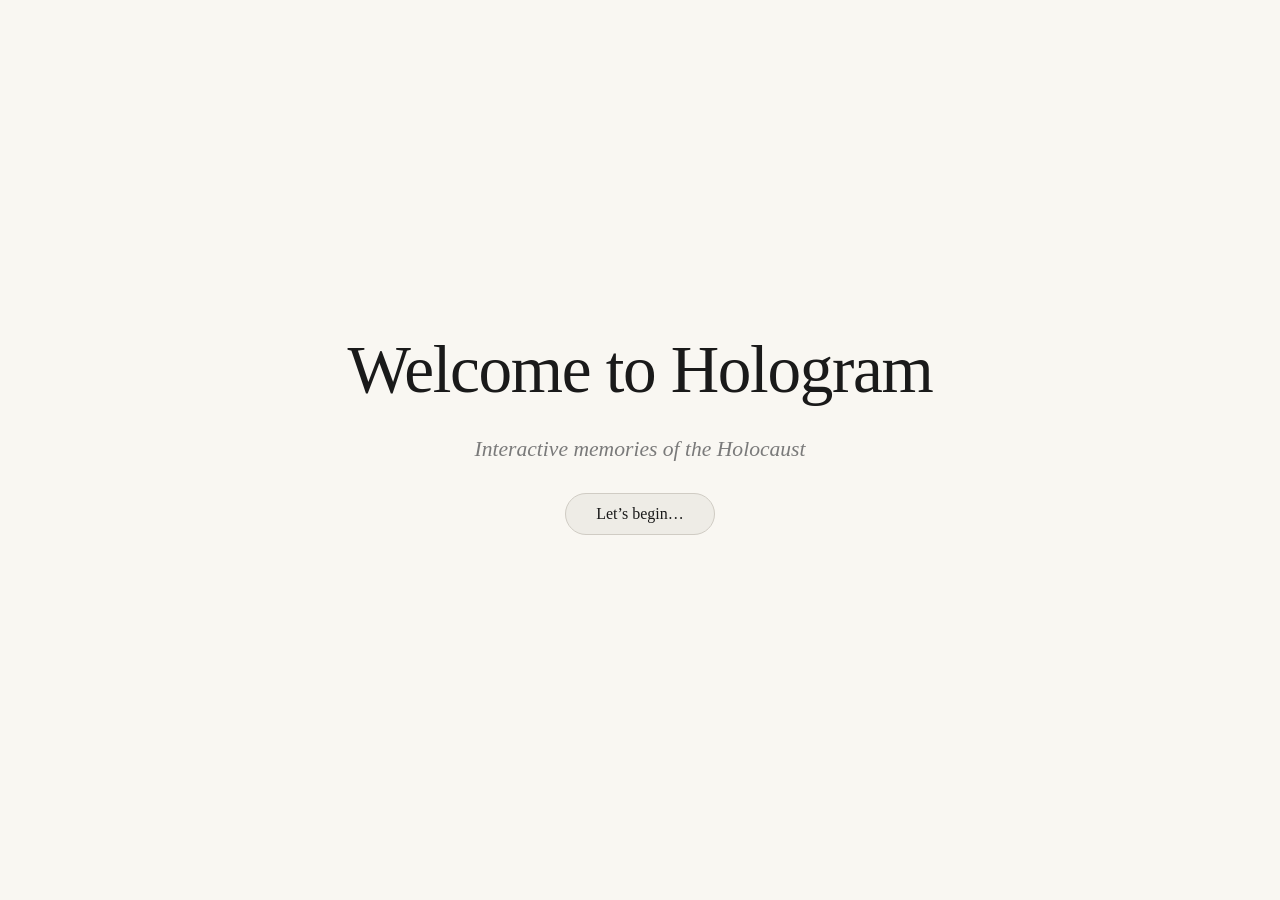
==== index.html @ 4310c0d3 "init" ====
<!DOCTYPE html>
<html lang="en">
<head>
  <meta charset="UTF-8">
  <meta name="viewport" content="width=device-width, initial-scale=1.0">
  <title>Welcome — Hologram</title>
  <link rel="stylesheet" href="style.css">
</head>
<body>
  
  
  <main class="page">
    <div class="centered">
      <h1>Welcome to Hologram</h1>
      <p class="subtitle">Interactive memories of the Holocaust</p>
      <a href="witold.html" class="btn">Let’s begin…</a>
    </div>
  </main>
</body>
</html>
---- style.css ----
/* ============================================
   Hologram — Interactive Memories of the Holocaust
   style.css  (shared across all pages)
   ============================================ */

*, *::before, *::after { box-sizing: border-box; margin: 0; padding: 0; }

:root {
  --bg:     #f9f7f2;
  --dark:   #1a1a1a;
  --mid:    #4a4a4a;
  --light:  #7a7a7a;
  --border: #d0ccc4;
  --accent: #8b2b2b;
  --btn:    #eeece6;
  --btn-h:  #e0ddd5;
  --serif:  'Georgia', 'Times New Roman', serif;
  --sans:   'Helvetica Neue', Arial, sans-serif;
}

html { background: var(--bg); color: var(--dark); font-family: var(--serif); }
body { min-height: 100vh; display: flex; flex-direction: column; }

.page {
  flex: 1;
  display: flex;
  flex-direction: column;
  align-items: center;
  justify-content: center;
  padding: 3rem 2rem 5rem;
  min-height: 100vh;
}

.centered {
  text-align: center;
  display: flex;
  flex-direction: column;
  align-items: center;
  gap: 1.5rem;
  max-width: 700px;
  width: 100%;
}

.two-col {
  display: grid;
  grid-template-columns: 1fr 1fr;
  gap: 3rem;
  align-items: start;
  max-width: 1080px;
  width: 100%;
}

.content-wide {
  max-width: 1080px;
  width: 100%;
}

h1 {
  font-size: clamp(2.4rem, 5.5vw, 4.2rem);
  font-weight: 400;
  letter-spacing: -0.02em;
  line-height: 1.1;
}

h2 {
  font-size: clamp(1.5rem, 3vw, 2.4rem);
  font-weight: 400;
  line-height: 1.2;
  margin-bottom: 0.75rem;
}

h3 {
  font-size: 1.05rem;
  font-weight: 600;
  margin: 0.75rem 0 0.35rem;
  font-family: var(--sans);
}

p {
  font-size: 1rem;
  line-height: 1.75;
  color: var(--mid);
}

.subtitle {
  font-size: clamp(1rem, 2.2vw, 1.35rem);
  color: var(--light);
  font-style: italic;
}

.ghost {
  color: var(--light);
  font-style: italic;
  font-size: 1rem;
  line-height: 1.75;
}

.btn {
  display: inline-block;
  padding: 0.7rem 1.9rem;
  background: var(--btn);
  color: var(--dark);
  border: 1.5px solid var(--border);
  border-radius: 9999px;
  font-family: var(--serif);
  font-size: 1rem;
  text-decoration: none;
  transition: background 0.15s;
}
.btn:hover { background: var(--btn-h); }

.btn-muted {
  background: transparent;
  border-color: var(--light);
  color: var(--light);
}
.btn-muted:hover { background: #f0ede6; }

.btn-back {
  background: transparent;
  border-color: var(--border);
  color: var(--mid);
  font-size: 0.9rem;
}
.btn-back:hover { background: #f0ede6; }

.photo-ph {
  display: flex;
  flex-direction: column;
  align-items: center;
  justify-content: center;
  gap: 0.35rem;
  background: #eae7e0;
  border: 1.5px dashed var(--border);
  border-radius: 6px;
  width: 100%;
  aspect-ratio: 3 / 4;
  color: var(--light);
  font-size: 0.82rem;
  font-family: var(--sans);
  text-align: center;
  padding: 1rem;
}
.photo-ph.wide { aspect-ratio: 16 / 7; max-height: 300px; }
.photo-ph.sq   { aspect-ratio: 4 / 3; }
.photo-ph strong { color: var(--mid); font-weight: 600; }
.photo-ph em     { font-size: 0.73rem; }

.location-grid {
  display: grid;
  grid-template-columns: repeat(3, 1fr);
  gap: 1.4rem;
  margin: 1.5rem 0;
}

.location-card {
  border: 1.5px solid var(--border);
  border-radius: 8px;
  padding: 1rem;
  background: #fff;
  text-decoration: none;
  color: var(--dark);
  display: block;
  transition: box-shadow 0.15s, transform 0.15s;
}
.location-card:hover {
  box-shadow: 0 6px 20px rgba(0,0,0,0.08);
  transform: translateY(-3px);
}
.location-card p { font-size: 0.85rem; color: var(--light); font-family: var(--sans); }

.source-links { list-style: none; margin: 0.75rem 0 1rem; }
.source-links li { padding: 0.28rem 0; font-family: var(--sans); font-size: 0.95rem; color: var(--mid); }
.source-links li::before { content: "\2014  "; color: var(--light); }
.source-links a { color: var(--accent); }

.breadcrumb {
  position: fixed;
  top: 1.2rem;
  left: 1.5rem;
  font-family: var(--sans);
  font-size: 0.82rem;
  color: var(--light);
}
.breadcrumb a { color: var(--light); text-decoration: none; }
.breadcrumb a:hover { text-decoration: underline; }

@media (max-width: 720px) {
  .two-col { grid-template-columns: 1fr; }
  .location-grid { grid-template-columns: 1fr; }
  .photo-ph.wide { aspect-ratio: 4 / 3; }
  .page { padding: 2rem 1rem 4rem; }
}
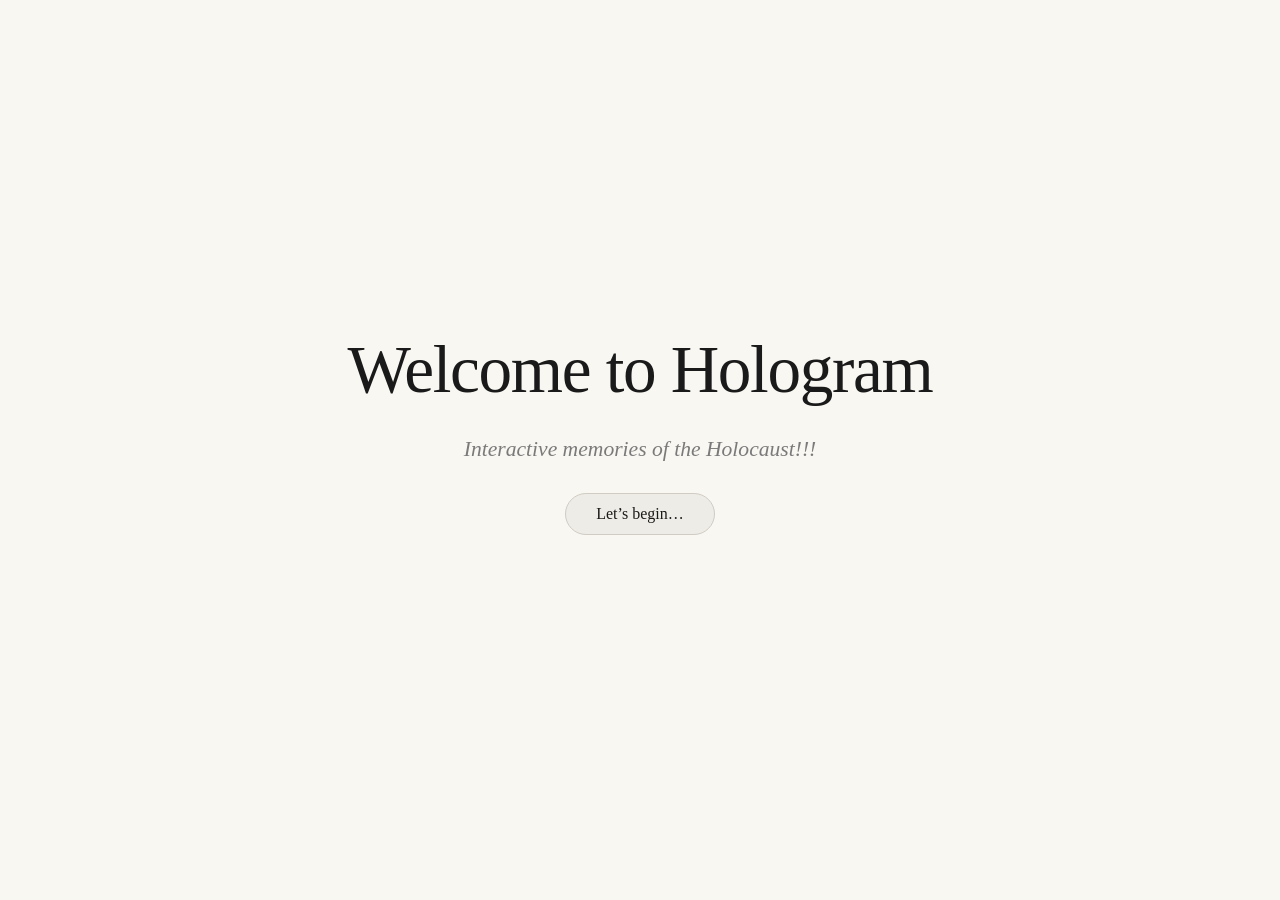
==== commit e418679b: "Update subtitle text in index.html" ====
--- a/index.html
+++ b/index.html
@@ -12,9 +12,9 @@
   <main class="page">
     <div class="centered">
       <h1>Welcome to Hologram</h1>
-      <p class="subtitle">Interactive memories of the Holocaust</p>
+      <p class="subtitle">Interactive memories of the Holocaust!!!</p>
       <a href="witold.html" class="btn">Let’s begin…</a>
     </div>
   </main>
 </body>
-</html>+</html>
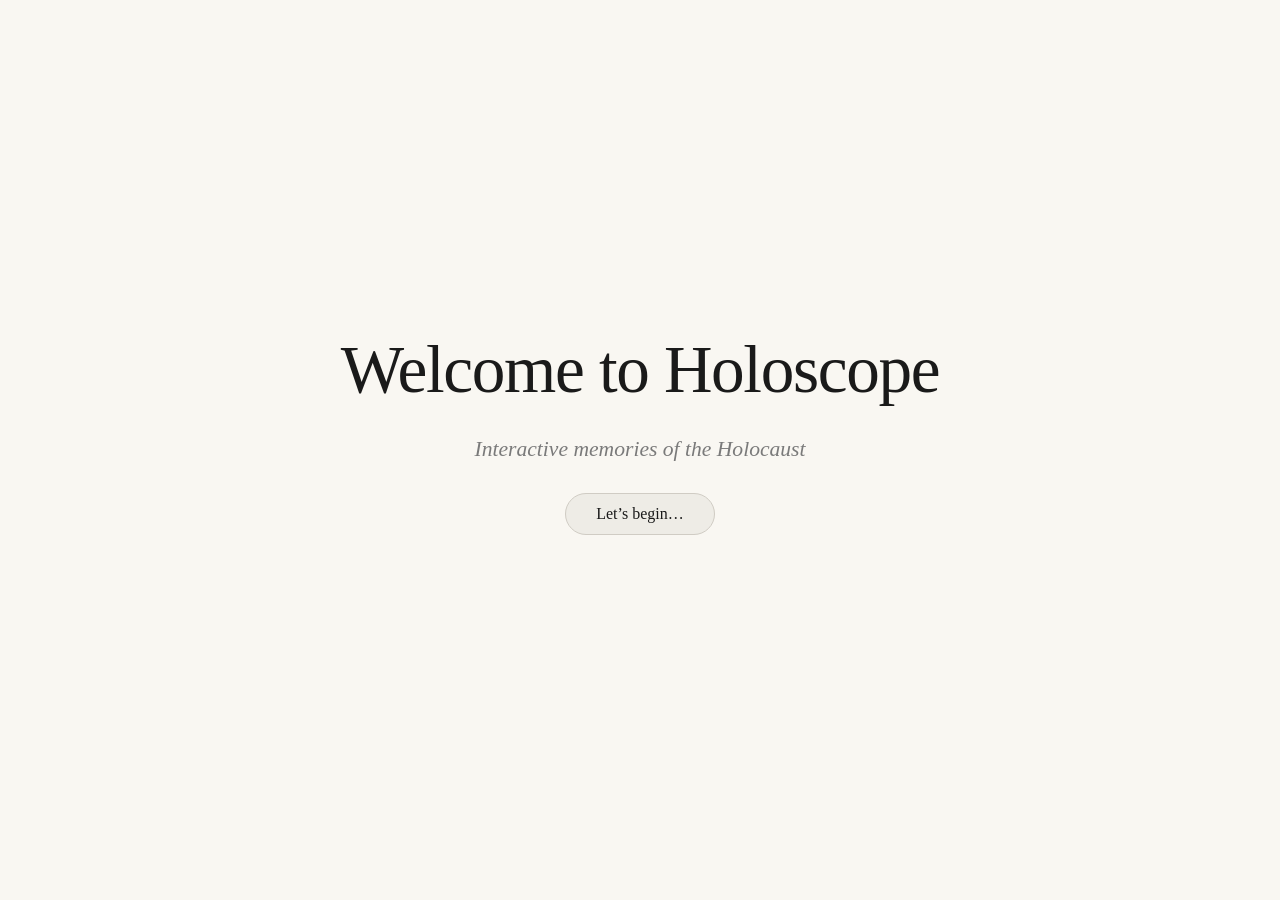
==== commit 67709494: "Change title and headings from Hologram to Holoscope" ====
--- a/index.html
+++ b/index.html
@@ -3,7 +3,7 @@
 <head>
   <meta charset="UTF-8">
   <meta name="viewport" content="width=device-width, initial-scale=1.0">
-  <title>Welcome — Hologram</title>
+  <title>Welcome — Holoscope</title>
   <link rel="stylesheet" href="style.css">
 </head>
 <body>
@@ -11,8 +11,8 @@
   
   <main class="page">
     <div class="centered">
-      <h1>Welcome to Hologram</h1>
-      <p class="subtitle">Interactive memories of the Holocaust!!!</p>
+      <h1>Welcome to Holoscope</h1>
+      <p class="subtitle">Interactive memories of the Holocaust</p>
       <a href="witold.html" class="btn">Let’s begin…</a>
     </div>
   </main>
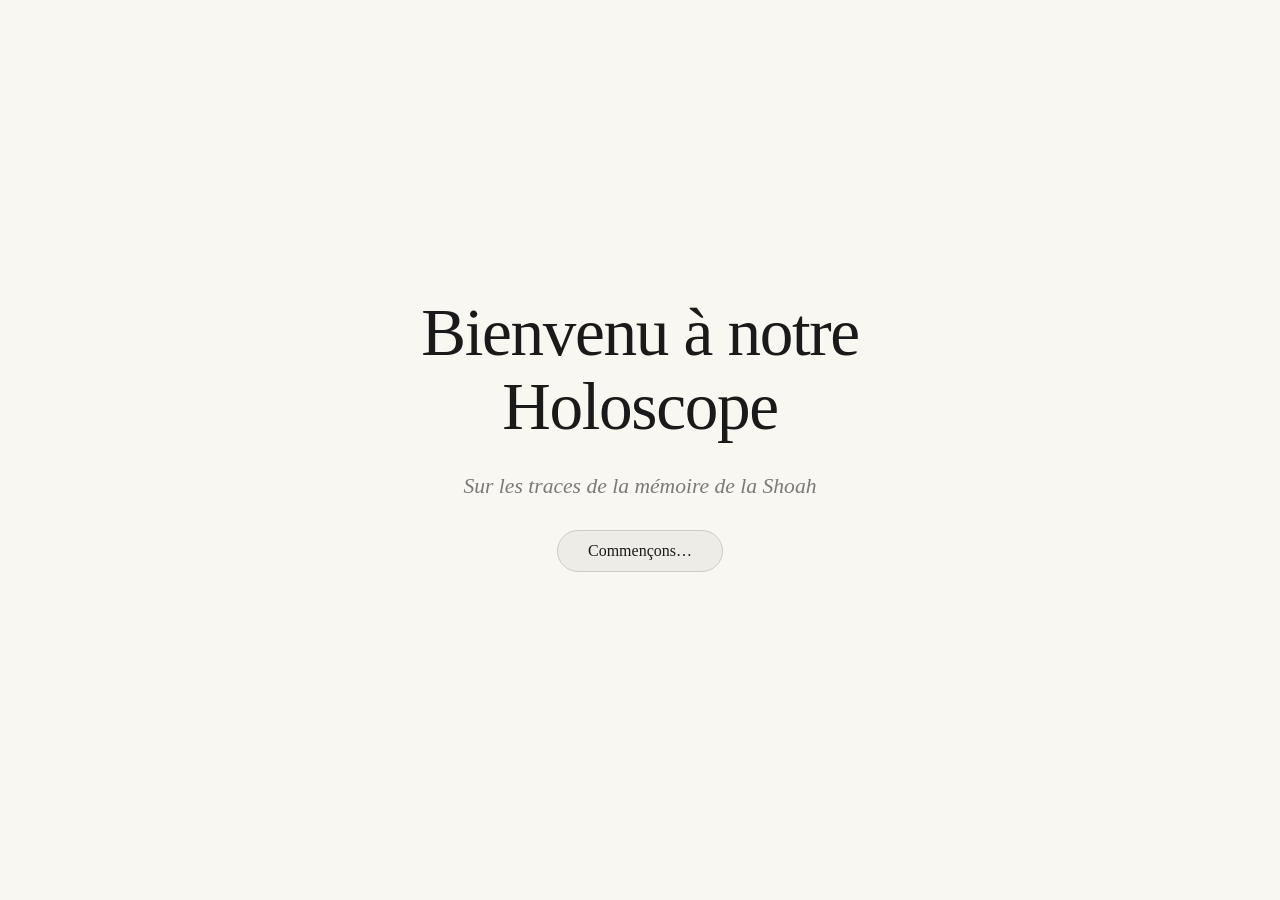
==== commit f7569846: "stuff" ====
--- a/index.html
+++ b/index.html
@@ -3,7 +3,7 @@
 <head>
   <meta charset="UTF-8">
   <meta name="viewport" content="width=device-width, initial-scale=1.0">
-  <title>Welcome — Holoscope</title>
+  <title>Bienvenu — Holoscope</title>
   <link rel="stylesheet" href="style.css">
 </head>
 <body>
@@ -11,9 +11,9 @@
   
   <main class="page">
     <div class="centered">
-      <h1>Welcome to Holoscope</h1>
-      <p class="subtitle">Interactive memories of the Holocaust</p>
-      <a href="witold.html" class="btn">Let’s begin…</a>
+      <h1>Bienvenu à notre Holoscope</h1>
+      <p class="subtitle">Sur les traces de la mémoire de la Shoah</p>
+      <a href="witold.html" class="btn">Commençons…</a>
     </div>
   </main>
 </body>
--- a/style.css
+++ b/style.css
@@ -142,9 +142,35 @@
   padding: 1rem;
 }
 .photo-ph.wide { aspect-ratio: 16 / 7; max-height: 300px; }
+
+.gates {
+  width: 100%;
+  display: block;
+  border-radius: 12px;
+  -webkit-mask-image: radial-gradient(ellipse 90% 90% at 50% 50%, black 55%, transparent 100%);
+  mask-image: radial-gradient(ellipse 90% 90% at 50% 50%, black 55%, transparent 100%);
+}
+
+.portrait {
+  width: 100%;
+  display: block;
+  border-radius: 12px;
+  -webkit-mask-image: radial-gradient(ellipse 85% 85% at 50% 50%, black 55%, transparent 100%);
+  mask-image: radial-gradient(ellipse 85% 85% at 50% 50%, black 55%, transparent 100%);
+}
 .photo-ph.sq   { aspect-ratio: 4 / 3; }
 .photo-ph strong { color: var(--mid); font-weight: 600; }
 .photo-ph em     { font-size: 0.73rem; }
+
+.location-img {
+  width: 100%;
+  aspect-ratio: 4 / 3;
+  object-fit: cover;
+  display: block;
+  border-radius: 6px;
+  -webkit-mask-image: radial-gradient(ellipse 90% 90% at 50% 50%, black 55%, transparent 100%);
+  mask-image: radial-gradient(ellipse 90% 90% at 50% 50%, black 55%, transparent 100%);
+}
 
 .location-grid {
   display: grid;
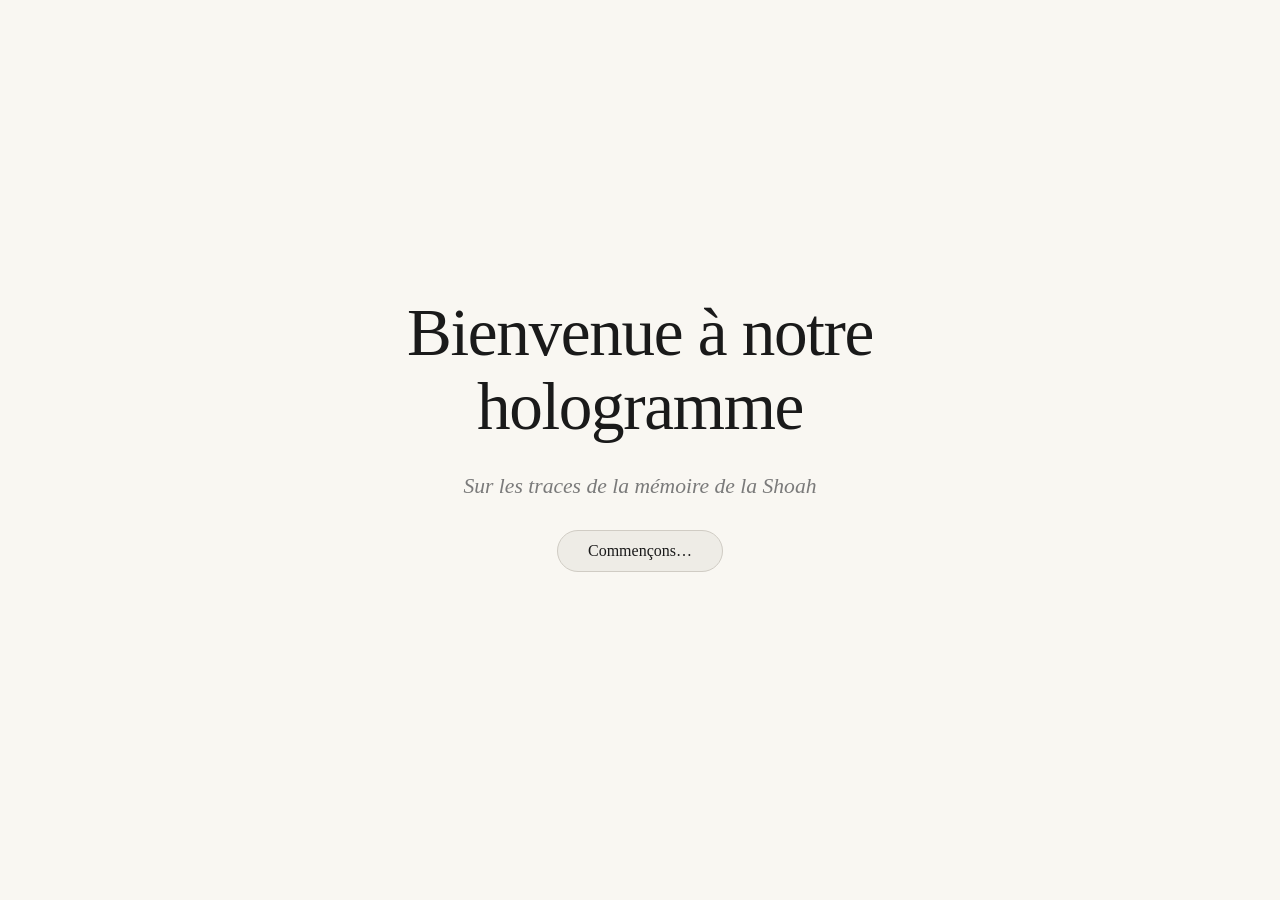
==== commit ae3a5b39: "hologramme replace" ====
--- a/index.html
+++ b/index.html
@@ -3,7 +3,7 @@
 <head>
   <meta charset="UTF-8">
   <meta name="viewport" content="width=device-width, initial-scale=1.0">
-  <title>Bienvenu — Holoscope</title>
+  <title>Bienvenue — Hologramme</title>
   <link rel="stylesheet" href="style.css">
 </head>
 <body>
@@ -11,7 +11,7 @@
   
   <main class="page">
     <div class="centered">
-      <h1>Bienvenu à notre Holoscope</h1>
+      <h1>Bienvenue à notre hologramme</h1>
       <p class="subtitle">Sur les traces de la mémoire de la Shoah</p>
       <a href="witold.html" class="btn">Commençons…</a>
     </div>
